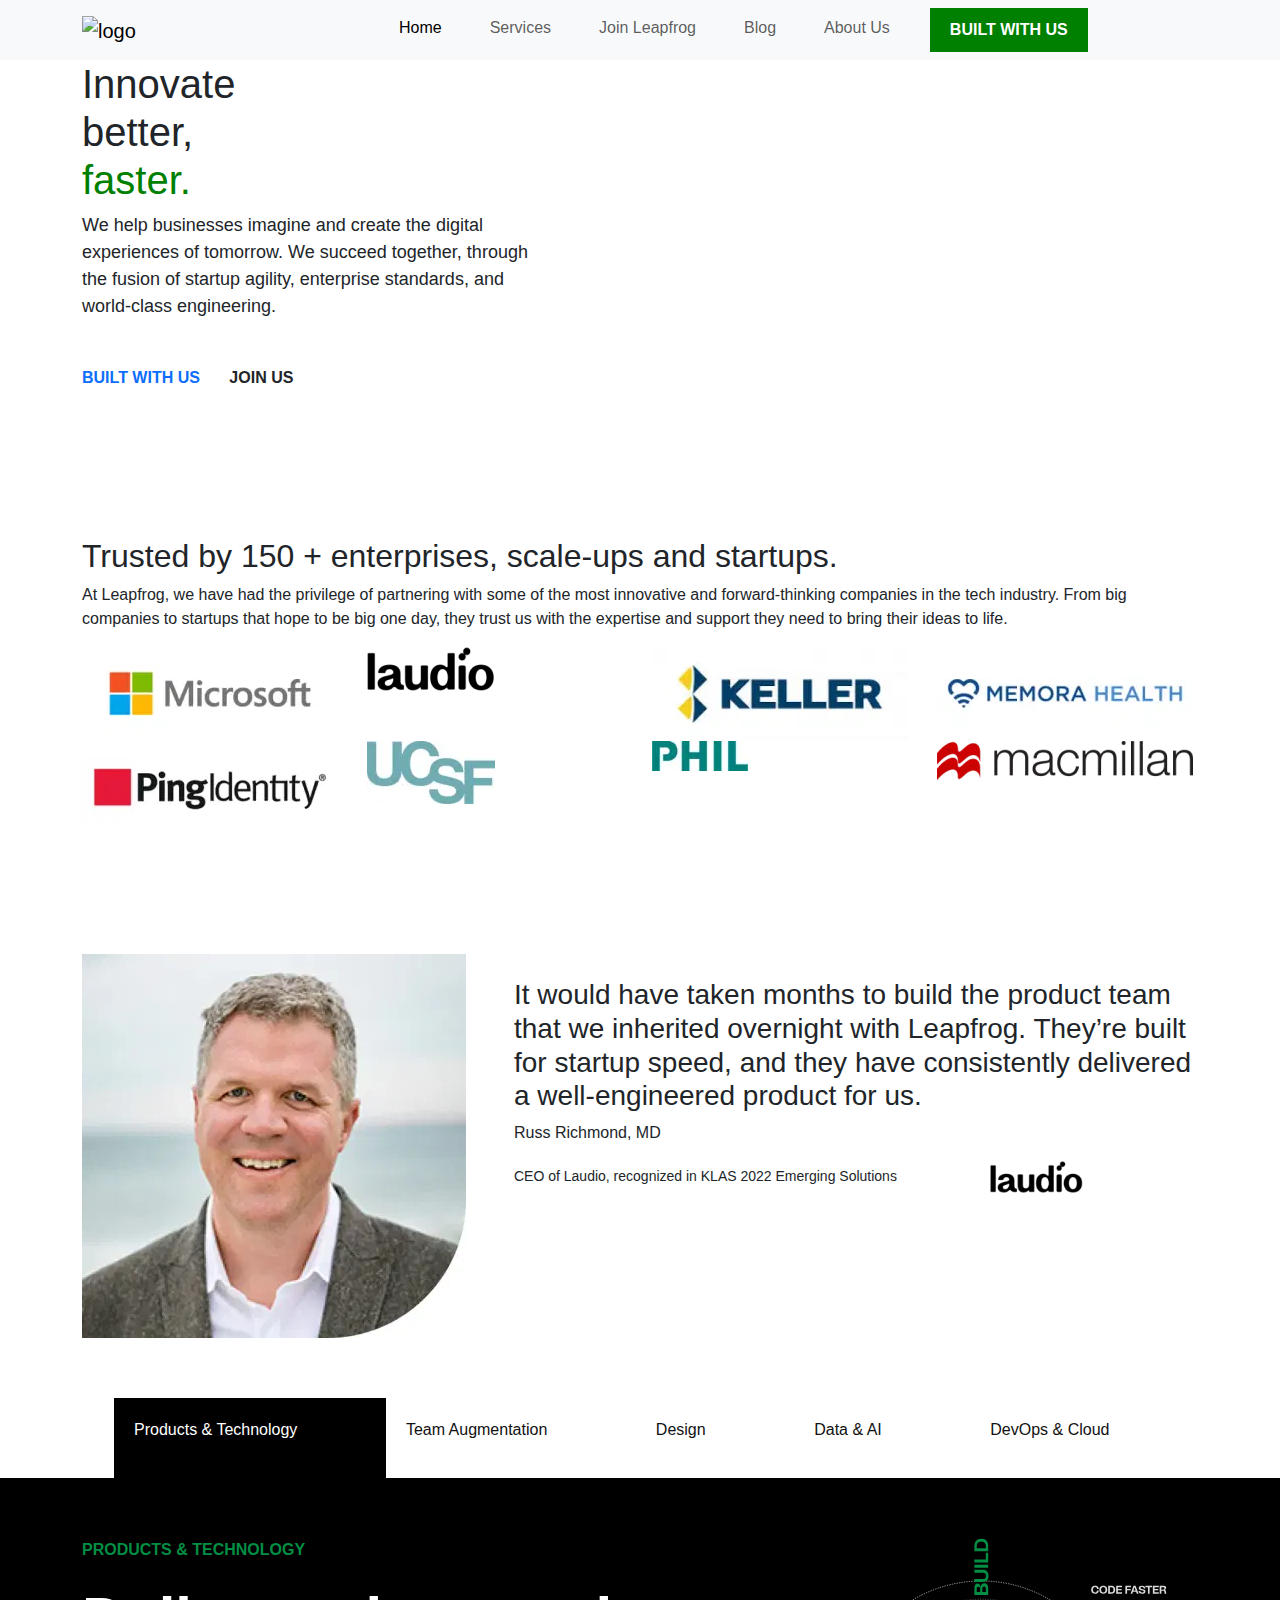
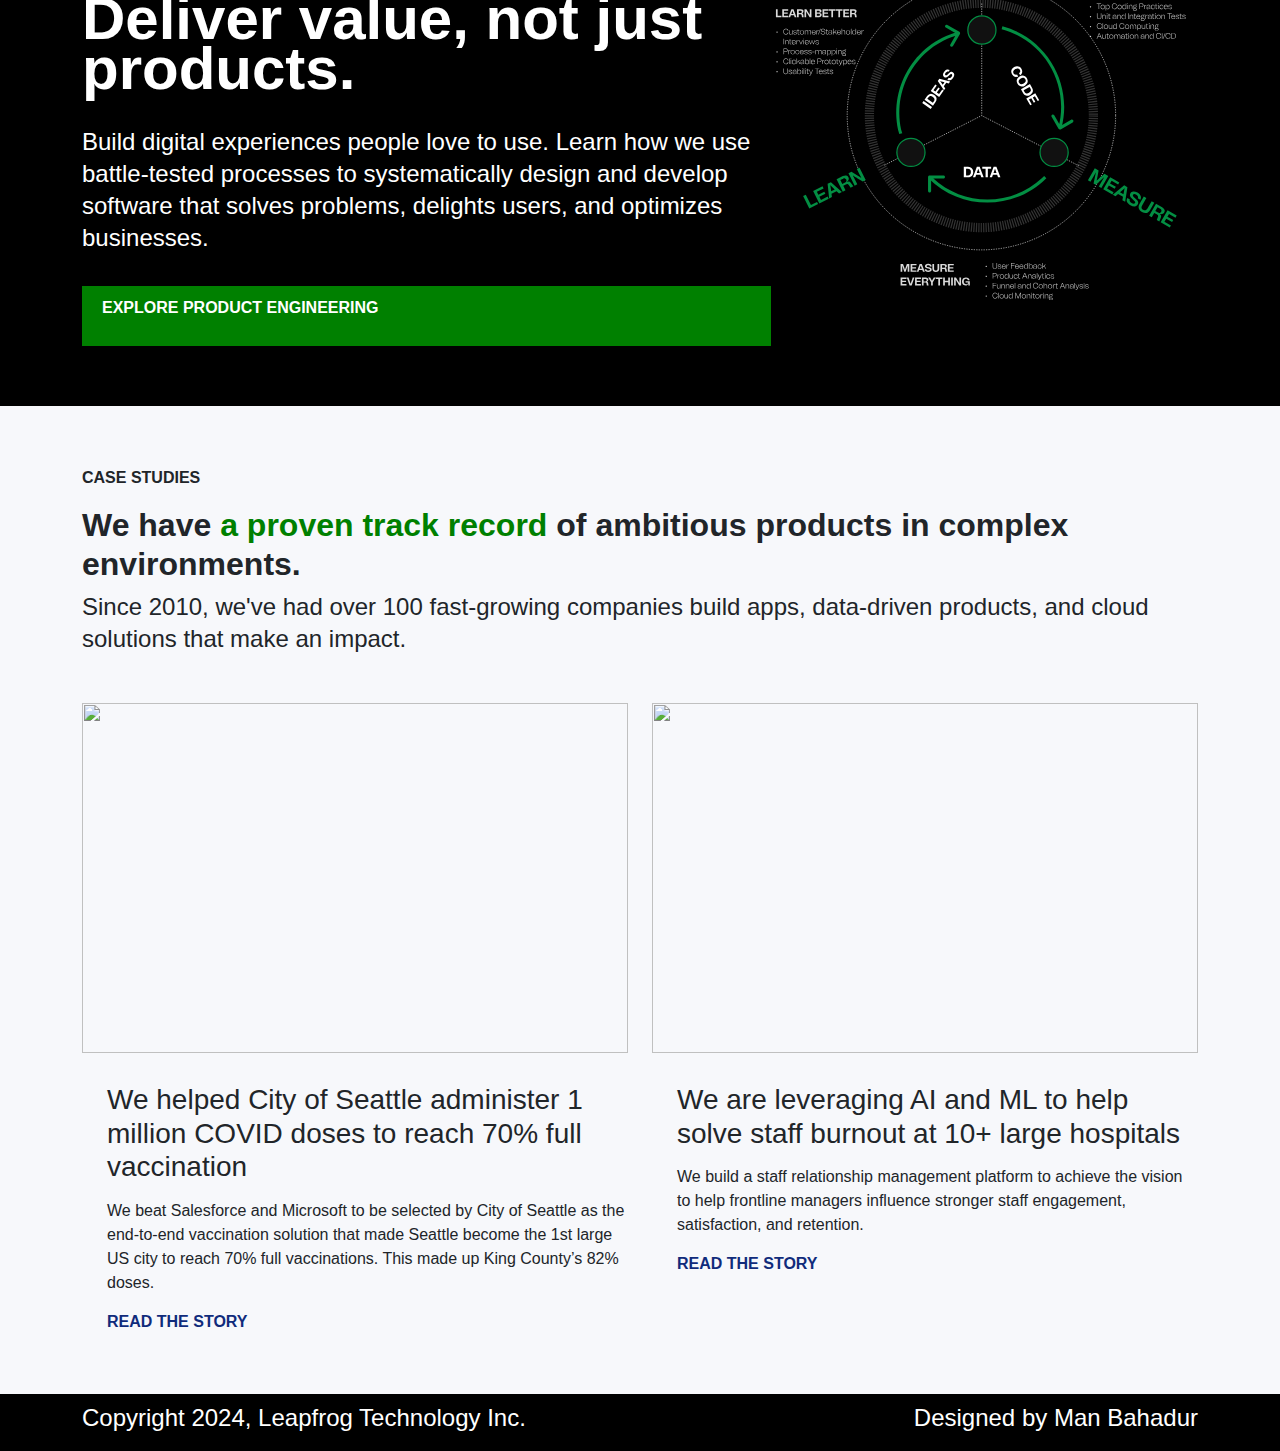
==== index.html @ e061d400 "change for live" ====
<!DOCTYPE html>
<html lang="en">
<head>
    <meta charset="UTF-8">
    <meta name="viewport" content="width=device-width, initial-scale=1.0">
    <title>Leapfrog</title>
    <link href="https://cdn.jsdelivr.net/npm/bootstrap@5.3.3/dist/css/bootstrap.min.css" rel="stylesheet" integrity="sha384-QWTKZyjpPEjISv5WaRU9OFeRpok6YctnYmDr5pNlyT2bRjXh0JMhjY6hW+ALEwIH" crossorigin="anonymous">
    <link rel="stylesheet" href="headintro.css">
</head>
<body>
     <header>
        <div class="header">    
                <!-- <nav>
                    <ul id="menu">
                        <li><a href="#">Home</a></li>
                        <li><a href="#">Services</a></li>
                        <li><a href="#">Join Leapfrog</a></li>
                        <li><a href="#">Blog</a></li>
                        <li><a href="#">About Us</a></li> -->
                        <!-- <li><b>BUILT WITH US</b></li> -->
                        <!-- <li><div class="box"><p><b>BUILT WITH US</b></p></div></li>
                    </ul>
                </nav> -->
                <nav class="navbar navbar-expand-lg bg-body-tertiary">
                    <div class="container">
                      <div><a class="navbar-brand" href="#">
                        <img src="https://www.lftechnology.com/images/lf-logo.svg" alt="logo" width="120" height="40">
                      </a></div>
                      <button class="navbar-toggler" type="button" data-bs-toggle="collapse" data-bs-target="#navbarSupportedContent" aria-controls="navbarSupportedContent" aria-expanded="false" aria-label="Toggle navigation">
                        <span class="navbar-toggler-icon"></span>
                      </button>
                      <div class="collapse navbar-collapse" id="navbarSupportedContent">
                        <ul class="navbar-nav me-auto mb-2 mb-lg-0">
                          <li class="nav-item px-3">
                            <a class="nav-link active" aria-current="page" href="#">Home</a>
                          </li>
                          
                          <li class="nav-item px-3">
                            <a class="nav-link" href="#">Services</a>
                          </li>
                          <li class="nav-item px-3">
                            <a class="nav-link" href="#">Join Leapfrog</a>
                          </li>
                          <li class="nav-item px-3">
                            <a class="nav-link" href="#">Blog</a>
                          </li>
                          <li class="nav-item px-3">
                            <a class="nav-link" href="#">About Us</a>
                          </li>                         
                          <li class="nav-item ps-3">
                            <div class="box"><p class="mb-0"><b>BUILT WITH US</b></p></div>                            
                          </li>
                        </ul> 
                      </div>
                    </div>
                </nav>
        </div>
    </header>
    <section id="intro">
        <div class="container">
            <div class="row">
                <div class="col-md-6">
                    <div class="innovate" id="help">
                    <h1>Innovate <br>better,<br><span class="faster"> faster.</span></h1>
                    <p>
                        We help businesses imagine and create the digital <br>
                        experiences of tomorrow. We succeed together, through <br>
                        the fusion of startup agility, enterprise standards, and <br>
                         world-class engineering.
                    </p>
                    <a href="#" class="hfive" id="built">BUILT WITH US<i class="fa-solid fa-arrow-right"></i></a>
                    <h5 class="hfive" id="join">JOIN US<i class="fa-solid fa-arrow-right"></i></h5>
                    </div>
                </div>
                <div class="col-md-6">
                    <div class="innovate">
                        <iframe src="https://player.vimeo.com/video/900731959?&autoplay=1&controls=0&muted=1&loop=1&title=0&portrait=0&badge=0&autopause=0&player_id=0&app_id=58479" frameborder="0"></iframe>
                    </div>
                </div>
            </div>    
        </div>
    </section>
    <section id="company">
        <div class="container">
            <h2>Trusted by 150 <span class="plus">+</span> enterprises, scale-ups and startups.</h2>
            <p>At Leapfrog, we have had the privilege of partnering with some of the most innovative and forward-thinking companies in the tech industry. From big companies to startups that hope to be big one day, they trust us with the expertise and support they need to bring their ideas to life.</p>
            <div class="row">
                    <div class="col-md-3"><img class="img-fluid" src="microsoft.webp" alt="microsoft"></div>
                    <div class="col-md-3"><img class="img-fluid" src="laudio.webp" alt="laudio"></div>
                    <div class="col-md-3"><img class="img-fluid" src="keller.webp" alt="keller"></div>
                    <div class="col-md-3"><img class="img-fluid" src="memora.webp" alt="memora"></div>    
            </div>
            <div class="row">
                    <div class="col-md-3"><img class="img-fluid" src="pingidentity.webp" alt="pingidentity"></div>
                    <div class="col-md-3"><img class="img-fluid" src="ucsf.webp" alt="ucsf" id="ucsf"></div>
                    <div class="col-md-3"><img class="img-fluid" src="phil.webp" alt="phil"></div>
                    <div class="col-md-3"><img class="img-fluid" src="macmilan.webp" alt="macmilan"></div>
            </div>
        </div>
    </section>
    <section id="biography">
        <div class="container d-md-flex">
            <img class="img-fluid" src="image (2).webp" alt="image">
            <div class="Quotation ms-md-5">
                <img class="img-fluid" src="https://www.lftechnology.com/images/icons/bxs-quote-alt-left.svg" alt="">
                <h3><span class="span">
                It would have taken months to build the product team that we </span>inherited overnight <span class="span">with Leapfrog.</span> They’re built for startup speed, <span class="span">
                and they have consistently delivered a well-engineered product for us.</span>
                </h3>
                <p>Russ Richmond, MD</p>
                <small>CEO of Laudio, recognized in KLAS 2022 Emerging Solutions</small>
                <img src="laudio.webp" alt="laudio" class="img-fluid" id="laudio">
            </div>
        </div>
    </section>
    <section id="middle-tabs">
        <div class="container">
        <ul class="mb-0">
            <li>
                <a href="#" class="active" data-target="section-1" ><img src="https://www.lftechnology.com/images/icons/product-engineering.svg" class="tab-image img-fluid" alt="" >
                <p class="d-none d-md-block">Products & Technology</p></a>
            </li>
            <li>
                <a href="#" data-target="section-2"><img src="https://www.lftechnology.com/images/icons/teams.svg" class="tab-image img-fluid" alt="" >
                <p class="d-none d-md-block">Team Augmentation</p></a>
            </li>
            <li>
                <a href="#" data-target="section-3"><img src="https://www.lftechnology.com/images/icons/design.svg" class="tab-image img-fluid" alt="" >
                <p class="d-none d-md-block">Design</p></a>
            </li>
            <li>
                <a href="#" data-target="section-4"><img src="https://www.lftechnology.com/images/icons/data-ai.svg" class="tab-image img-fluid" alt="" >
                <p class="d-none d-md-block">Data & AI</p></a>
            </li>
            <li>
                <a href="#" data-target="section-5"><img src="https://www.lftechnology.com/images/icons/devops.svg" class="tab-image img-fluid" alt="" >
                <p class="d-none d-md-block">DevOps & Cloud</p></a>
            </li>
        </ul>
        </div>
    </section>
    <section class="middletabs-body" id="section-1">
        <div class="container">
            <div class="tab-section">
                <div id="middletabs-para">
                    <p class="tab-color"><b>PRODUCTS & TECHNOLOGY</b></p>
                    <h2 class="tab-slogan">Deliver value, not just products.</h2>
                    <p class="tab-discription">Build digital experiences people love to use. Learn how we use battle-tested processes to systematically design and develop software that solves problems, delights users, and optimizes businesses.</p>
                    <div class="box"><p><b>EXPLORE PRODUCT ENGINEERING<i class="fa-solid fa-arrow-right"></b></p></i></div>
                </div>
                <div id="product-image">
                    <img src="product and technology.svg" alt="products">
                </div>
            </div>
        </div>
    </section>

    <section class="middletabs-body" id="section-2">
        <div class="container">
            <div class="tab-section">
                <div id="middletabs-para">
                    <p class="tab-color"><b>TEAM AUGMENTATION</b></p>
                    <h2 class="tab-slogan">Dream teams, not just all-stars.</h2>
                    <p class="tab-discription">Move fast without breaking things with agile teams purpose-built to your needs. Discover how we combine talented people with fanatical training on how to work together to form higher-performing teams.</p>
                    <div class="box"><p><b>SCALE YOUR TEAM</b><i class="fa-solid fa-arrow-right"></i></p></div>
                </div>
                <div>
                    <img src="team augimentation.svg" alt="team">
                </div>
            </div>
        </div>
    </section>
    <section class="middletabs-body" id="section-3">
        <div class="container">
            <div class="tab-section">
                <div id="middletabs-para">
                    <p class="tab-color"><b>DESIGN</b></p>
                    <h2 class="tab-slogan">Go from idea to reality.</h2>
                    <p class="tab-discription">Realize your vision with our comprehensive and professional approach with Leapfrog’s design team. Our passion for what we do drives us to excel. We are not just pixel-pushers but thinkers and innovators.</p>
                    <div class="box">
                        <p><b>EXPLORE DESIGN<i class="fa-solid fa-arrow-right"></i></b></p>
                    </div>
                </div>
                <div>
                    <img src="design.svg" alt="design">
                </div>
            </div>
        </div>
    </section>
    <section class="middletabs-body" id="section-4">
        <div class="container">
            <div class="tab-section">
                <div id="middletabs-para">
                    <p class="tab-color"><b>DATA & AI</b></p>
                    <h2 class="tab-slogan">Let data drive your decisions.</h2>
                    <p class="tab-discription">Harness potential of data and artificial intelligence to drive innovation, insights, and growth. With our expert team and comprehensive services, including data engineering, advanced analytics, and AI/ML solutions, we unlock the hidden value in your data.</p>
                    <div class="box">
                        <p><b>EXPLORE DATA & AI<i class="fa-solid fa-arrow-right"></i></b></p>
                    </div>
                </div>
                <div>
                    <img src="data and ai.svg" alt="data">
                </div>
            </div>
        </div>
    </section>
    <section class="middletabs-body" id="section-5">
        <div class="container">
            <div class="tab-section join-tab">
                <div id="middletabs-para">
                    <p class="tab-color"><b>DATA & AI</b></p>
                    <h2 class="tab-slogan">Cloud infrastructure simplified.</h2>
                    <p class="tab-discription">We enable you with the right solution in any cloud platform of your choice from AWS to Azure. Utilize the power of the cloud to deploy your applications while keeping all the resources available and secure.</p>
                    <div class="box">
                        <p><b>EXPLORE DEVOPS & CLOUD<i class="fa-solid fa-arrow-right"></i></b></p>
                    </div>
                </div>
                <div>
                    <img src="devops and cloud.svg" alt="data">
                </div>
            </div>
        </div>
    </section>
    <section class="casestudies">
        <div class="container">
            <div class="casestudies-text">
                <p><b>CASE STUDIES</b></p>
                <h3>We have <span class="record">a proven track record</span> of ambitious products in complex environments.</h3>
                <p class="casestudies-subheading mb-5">Since 2010, we've had over 100 fast-growing companies build apps, data-driven products, and cloud solutions that make an impact.</p>
            </div>
            <div class="casestudies-card row">
                <div class="col-md-6">
                    <div><img class="casestudiescard-topicimg img-fluid" src="https://www.lftechnology.com/_next/image?url=https%3A%2F%2Fstrapi.lftechnology.com%2Fuploads%2Fsignetic_case_study_thumbnail_34e0d481e5.jpg&w=1920&q=75" alt=""></div>
                    <div class="casestudiescard-text">
                        <img class="casestudiescard-logoimg img-fluid" src="https://www.lftechnology.com/_next/image?url=https%3A%2F%2Fstrapi.lftechnology.com%2Fuploads%2Flogo_signetic_0ca3d23a1e.png&w=96&q=75" alt="">
                        <h3>We helped City of Seattle administer 1 million COVID doses to reach 70% full vaccination</h3>
                        <p class="casestudiescard-discription">We beat Salesforce and Microsoft to be selected by City of Seattle as the end-to-end vaccination solution that made Seattle become the 1st large US city to reach 70% full vaccinations. This made up King County’s 82% doses.</p>
                        <a class="readstory" href="#">READ THE STORY <i class="fa-solid fa-arrow-right"></i></a>
                    </div>
                </div>
                <div class="col-md-6">
                    <div><img class="casestudiescard-topicimg img-fluid" src="https://www.lftechnology.com/_next/image?url=https%3A%2F%2Fstrapi.lftechnology.com%2Fuploads%2Flaudio_case_study_thumbnail_2be7b52477.jpg&w=1920&q=75" alt=""></div>
                    <div class="casestudiescard-text">
                        <img class="casestudiescard-logoimg img-fluid" src="https://www.lftechnology.com/_next/image?url=https%3A%2F%2Fstrapi.lftechnology.com%2Fuploads%2Flaudio_logo_43d6c58ebb.png&w=96&q=75" alt="">
                        <h3>We are leveraging AI and ML to help solve staff burnout at 10+ large hospitals</h3>
                        <p class="casestudiescard-discription">We build a staff relationship management platform to achieve the vision to help frontline managers influence stronger staff engagement, satisfaction, and retention.&nbsp;</p>
                        <a class="readstory" href="#">READ THE STORY <i class="fa-solid fa-arrow-right"></i></a>
                    </div>
                </div>
            </div>
        </div>
    </section>
    <footer>
        <div class="container footer d-md-flex justify-content-between">
            <h4>Copyright 2024, Leapfrog Technology Inc.</h4>
            <h4>Designed by Man Bahadur</h4>
        </div>
    </footer>
    <script src="https://cdn.jsdelivr.net/npm/bootstrap@5.3.3/dist/js/bootstrap.bundle.min.js" integrity="sha384-YvpcrYf0tY3lHB60NNkmXc5s9fDVZLESaAA55NDzOxhy9GkcIdslK1eN7N6jIeHz" crossorigin="anonymous"></script>
    <script src="https://cdnjs.cloudflare.com/ajax/libs/jquery/3.7.1/jquery.min.js" integrity="sha512-v2CJ7UaYy4JwqLDIrZUI/4hqeoQieOmAZNXBeQyjo21dadnwR+8ZaIJVT8EE2iyI61OV8e6M8PP2/4hpQINQ/g==" crossorigin="anonymous" referrerpolicy="no-referrer"></script>
    <script src="headintro.js"></script>
    <script src="https://kit.fontawesome.com/b3bbdfc294.js" crossorigin="anonymous"></script>
</body>
</html>
---- headintro.css ----
*{
    margin: 0;
    padding: 0;
    box-sizing: border-box;
}
body{
    font-family: arial;
}
.box{
    background-color: green;
    color: white;
    display: block;
    padding: 10px 20px;
    color: white;
    
}
.header{
    width: 100%;
    background-color: white;
    position: fixed;
    box-shadow: 0px 2px 5px 0 rgba(176 176 176 43%);
    z-index: 2;
}
#nav-item a:hover{
    color: green;
    cursor: pointer;
}
.faster{
    color: green;
}
#intro p{
    font-size: large;
}
.hfive{
    display: inline-block;
    margin-right: 25px;
    font-weight: 900;
    margin-top: 30px;
    font-size: medium;
    text-decoration: none;
}

#intro iframe{
    height: 350px;
    max-width: 100%;
    /* margin-top: 90px; */
    border-bottom-left-radius: 120px;
}
section{
    padding-top: 60px;
    padding-bottom: 60px;
}
#Quotation h3{
    font-size: 1.75rem;
    margin: 0.75rem 0;
    line-height: 31px;
}
.span{
    font-weight: 300;
}
#Quotation p{
    line-height: normal;
    font-weight: 900;
    color: green;
    width: 300px;
}
#laudio{
    display: inline;
    width:auto;
    height:32px;
    margin-left: 5.54rem;
}
#middle-tabs{
    position: sticky;
    background-color: #fff;
    z-index: 2;
    top: 3.5rem;
    padding-top: 0;
    padding-bottom: 0;
    /* top: 13.125rem; */
}
#middle-tabs ul{
    display: grid;
    grid-template-columns: auto auto auto auto auto;

}
#middle-tabs ul li{
    list-style-type: none;
}
#middle-tabs ul li a{
    padding: 20px 10px;
    text-decoration: none;
    color: #111111;
    display: flex;
    align-items: center;
    width: 100%;
}
#middle-tabs ul li a p{
    margin-left: 10px;
}
#middle-tabs ul li a.active{
    z-index: 1;
    background-color: black;
    color:white
}
.middletabs-body{
    /* margin-top: 60px;
    margin-bottom: 60px; */
    background-color: black;
    display: none;
}
.tab-color{
    font-size: 1rem;
    color: #038e43;
}
.tab-slogan{
    color: #fff;
    font-size: 60px;
    line-height: 50px;
    font-weight: 700;
    margin-top: 2rem;
    margin-bottom: 2rem;
}
.tab-discription{
    color: #fff;
    font-weight: 500;
    font-size: 1.5rem;
    line-height: 32px;
    margin-bottom: 2rem;
}
.tab-section{
    display: flex;
}
/* .middletabs-body{
    display: none;
} */
#section-1{
    display: block;
}
#middletabs-para{
    width: 100%;
    position: sticky;
}
.tab-section img{
    max-width: 100%;
    height: auto;
}
.casestudies{
    background-color: #f7f8fb;
}
.casestudiescard{
    background-color: white;
}

.casestudiescard-topicimg{
    top: 0;
    width: 100%;
    height: 350px;
    object-fit: contain;
}
.record{
    color: green;
}
.casestudies-text h3{
    font-weight: 700;
    font-size: 2rem;
}
.casestudies-subheading{
    font-size: 24px;
    line-height: 32px;
}
.casestudiescard-logoimg, .casestudiescard-discription{
    margin-bottom: 15px;
    margin-top: 15px;
}
.casestudiescard-text{
    margin-left: 25px;
}
.readstory{
    color: #102b7b;
    font-weight: 800;
    cursor: pointer;
    text-decoration: none;
}
.readstory:hover{
    color: #038e43;
}
footer{
    background-color: black;
    padding: 10px;
}
.footer{   
    color: white;
}
#navbarSupportedContent{
    padding-left: 20%;
}
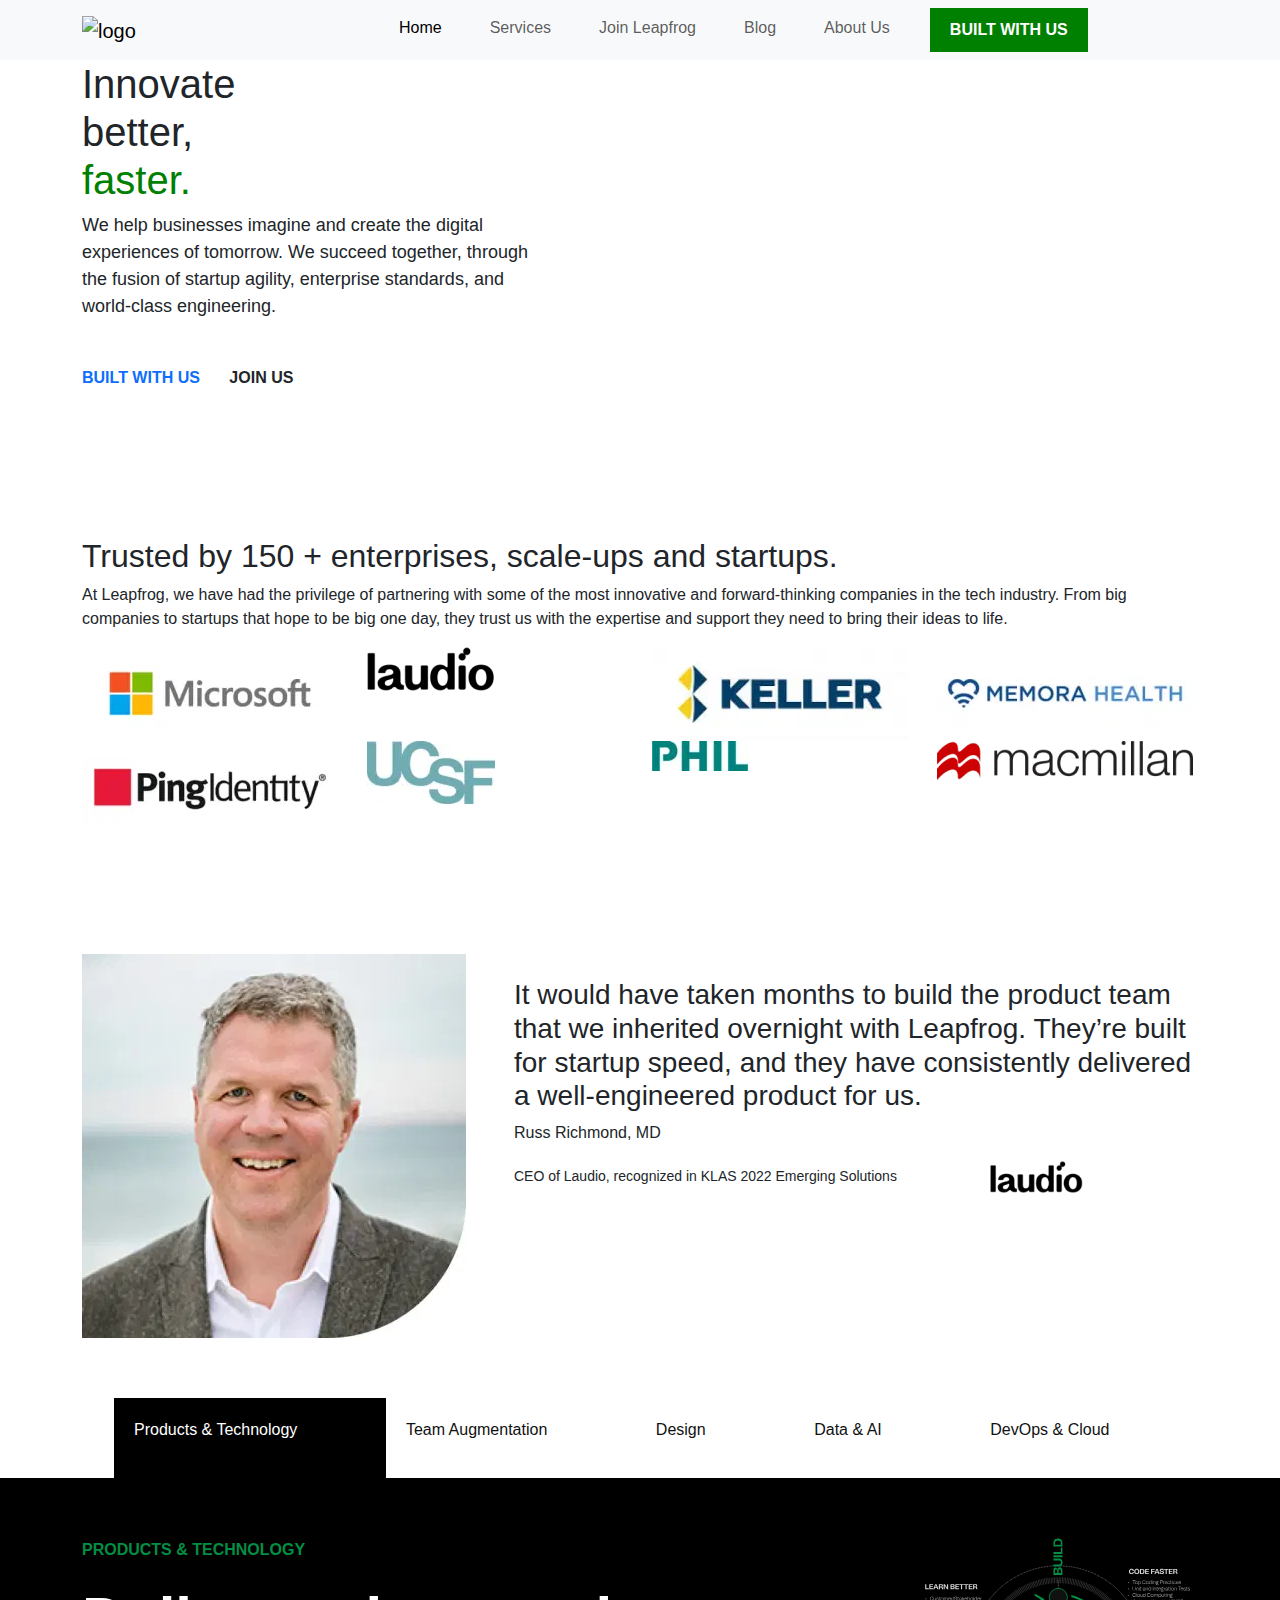
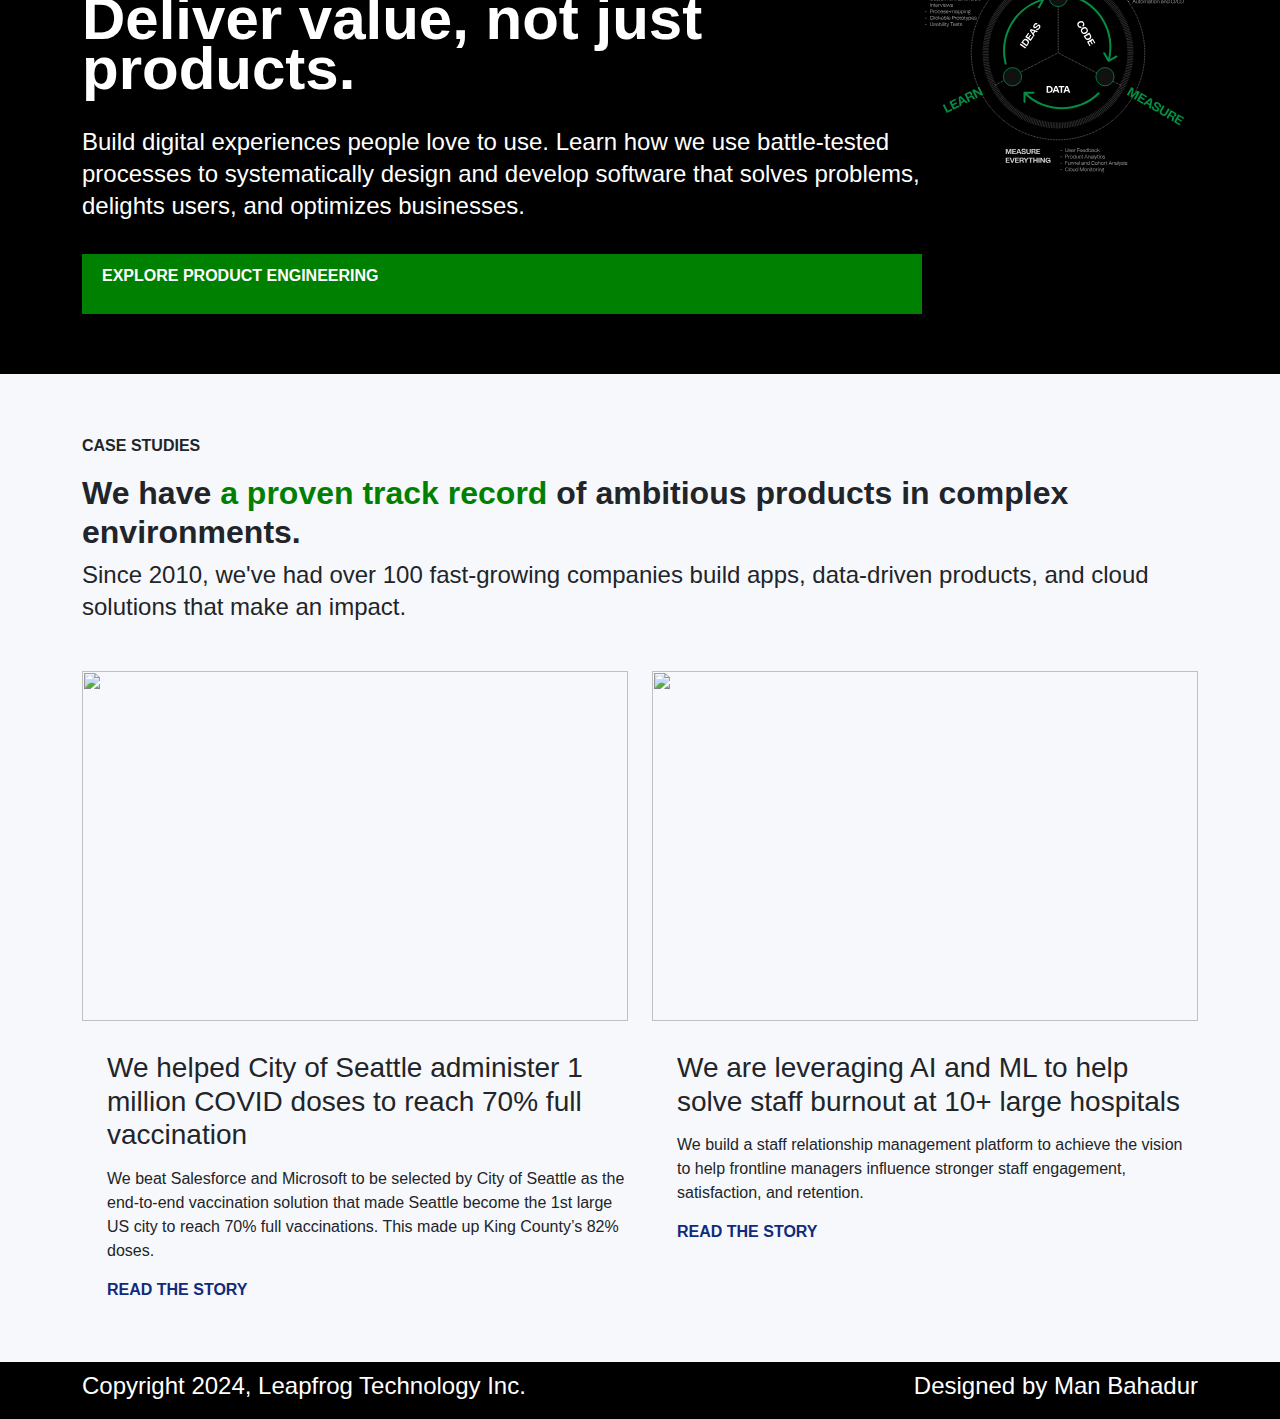
==== commit 7a740eea: "responsive" ====
--- a/index.html
+++ b/index.html
@@ -10,17 +10,6 @@
 <body>
      <header>
         <div class="header">    
-                <!-- <nav>
-                    <ul id="menu">
-                        <li><a href="#">Home</a></li>
-                        <li><a href="#">Services</a></li>
-                        <li><a href="#">Join Leapfrog</a></li>
-                        <li><a href="#">Blog</a></li>
-                        <li><a href="#">About Us</a></li> -->
-                        <!-- <li><b>BUILT WITH US</b></li> -->
-                        <!-- <li><div class="box"><p><b>BUILT WITH US</b></p></div></li>
-                    </ul>
-                </nav> -->
                 <nav class="navbar navbar-expand-lg bg-body-tertiary">
                     <div class="container">
                       <div><a class="navbar-brand" href="#">
--- a/headintro.css
+++ b/headintro.css
@@ -138,7 +138,7 @@
     display: block;
 }
 #middletabs-para{
-    width: 100%;
+    /* max-width: 100%; */
     position: sticky;
 }
 .tab-section img{
